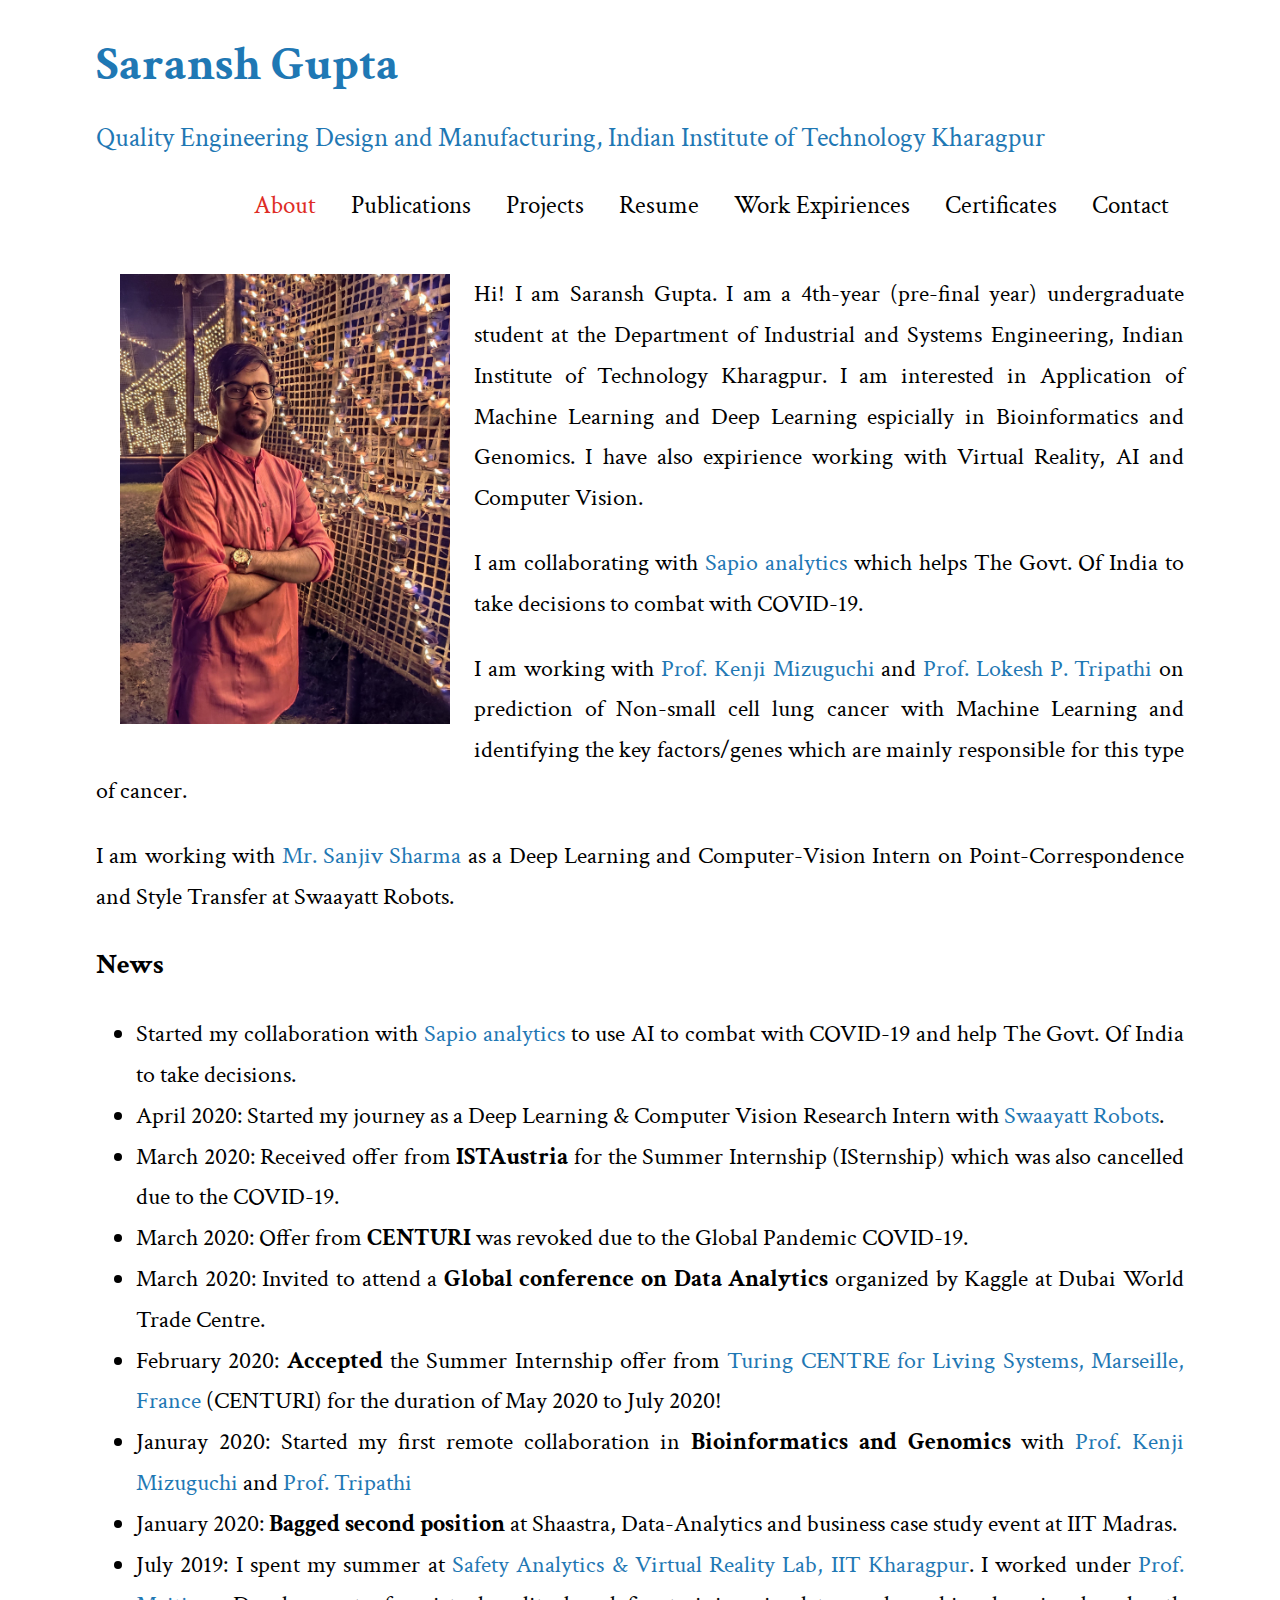
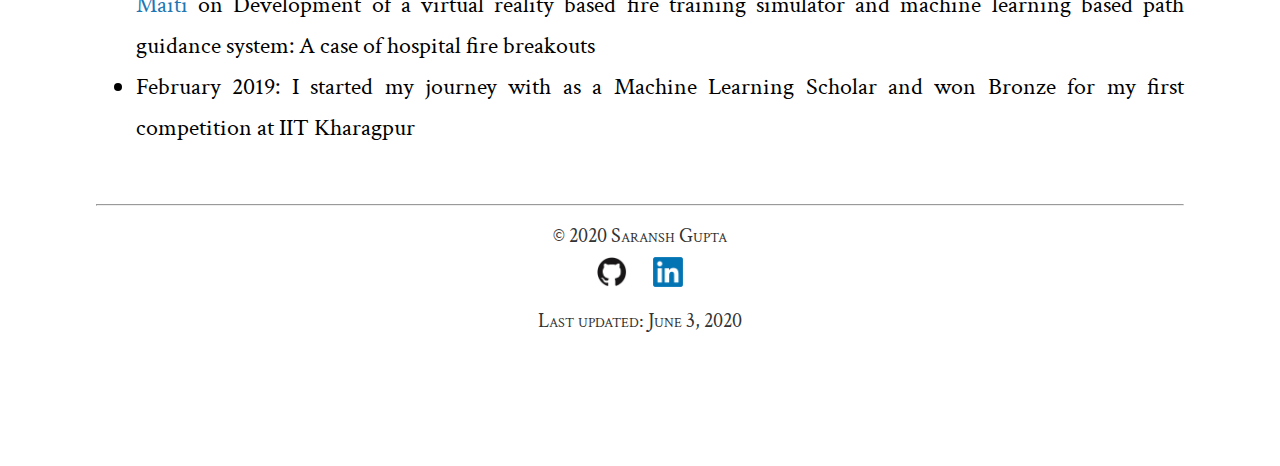
==== index.html @ 43fd87de "Update index.html" ====
<!DOCTYPE html> 
<html lang="eng"> 

<head>
    <!-- <meta name="google-site-verification" content="kS3IpbredG2xjQtmajgFggzDBtARBLx59p-ISnQtvg8" /> -->
<!-- Professional Website
     Date: October 3, 2016 -->
    <meta charset="utf-8" />
    <meta name="author" content="Saransh Gupta">
    <meta name="keywords" content="Indian Institue of Technology Kharagpur">
    <meta name="description" content="Saransh Gupta Professional Website">
    <meta name="viewport" content ="width=device-width,initial-scale=1,user-scalable=yes"/>

    <title>Saransh Gupta</title>
    <link rel="stylesheet" media="all" type="text/css" href="css/styles.css" />
    <script type="text/javascript" src="js/jquery-2.2.1.min.js" ></script>
    <script type="text/javascript" src="js/scripts.js" ></script>
</head>

<body>
    <div id="top_row">
        <header>
             <h1><a href = "https://erp.iitkgp.ac.in/vertical.pdf" target="_blank">Saransh Gupta</a></h1>
            <h3>Quality Engineering Design and Manufacturing, <a href="http://www.iitkgp.ac.in/" target="_blank">Indian Institute of Technology Kharagpur</a></h3>
        </header>

        <nav>
            <a class="selected" href="index.html">About</a>
            <a href="publications.html">Publications</a>
            <a href="research.html">Projects</a>
            <!--<a href="robots.html">Robots</a>-->
			<a href="Resume.pdf" target="_blank">Resume</a>
            <a href="miscellaneous.html">Work Expiriences</a>
			<a href = "course certificates.html">Certificates</a>
            <a href="contact.html">Contact</a>
        </nav>
    </div>

    <div id="container">
        <div id="content">

    		<img src="images/formal_saransh_iit.jpg" alt="image" height="450" width="330"/>

        	<p>Hi! I am Saransh Gupta. I am a 4th-year (pre-final year) undergraduate student at the Department of Industrial and Systems Engineering, Indian Institute of Technology Kharagpur. I am interested in Application of Machine Learning and Deep Learning espicially in Bioinformatics and Genomics. I have also expirience working with Virtual Reality, AI and Computer Vision.
            </p>
             <p>I am collaborating with <a href = "https://www.sapioanalytics.com/covid-19-decision-support-system/" target="_blank">Sapio analytics</a> which helps The Govt. Of India to take decisions to combat with COVID-19.</p>
            <p>I am working with <a href="https://mizuguchilab.org/members/kenji-mizuguchi/" target="_blank">Prof. Kenji Mizuguchi</a> and <a href="https://mizuguchilab.org/research/dr-lokesh-p-tripathi-will-present-his-work-at-center-for-vaccine-and-adjuvant-research-kick-off-meeting-2017-10-3-5/" target="_blank">Prof. Lokesh P. Tripathi</a> on prediction of Non-small cell lung cancer with Machine Learning and identifying the key factors/genes which are mainly responsible for this type of cancer.
            </p> 
             <p>I am working with <a href="https://www.linkedin.com/in/sanjeevsharmaiitr/" target="_blank">Mr. Sanjiv Sharma</a> as a Deep Learning and Computer-Vision Intern on Point-Correspondence and Style Transfer at Swaayatt Robots.
            </p> 

         
 
            <h3>News</h3>
            <ul>
                 <li>Started my collaboration with <a href = "https://www.sapioanalytics.com/covid-19-decision-support-system/" target="_blank">Sapio analytics</a> to use AI to combat with COVID-19 and help The Govt. Of India to take decisions.</li>
                <li>April 2020: Started my journey as a Deep Learning & Computer Vision Research Intern with <a href="http://www.swaayatt-robots.com/" target="_blank">Swaayatt Robots</a>.</li>
                 <li>March 2020: Received offer from <b>ISTAustria</b> for the Summer Internship (ISternship) which was also cancelled due to the COVID-19. </li>
                 <li>March 2020: Offer from <b>CENTURI</b> was revoked due to the Global Pandemic COVID-19.</li>
                 <li>March 2020: Invited to attend a <b>Global conference on Data Analytics</b> organized by Kaggle at Dubai World Trade Centre.</li>
                 <li>February 2020: <b>Accepted</b> the Summer Internship offer from <a href="https://centuri-livingsystems.org/event-location/universite-de-luminy/" target="_blank">Turing CENTRE for Living Systems, Marseille, France</a> (CENTURI) for the duration of May 2020 to July 2020!</li> 
                <li>Januray 2020: Started my first remote collaboration in <b>Bioinformatics and Genomics</b> with <a href="https://mizuguchilab.org/members/kenji-mizuguchi/" target="_blank">Prof. Kenji Mizuguchi</a> and <a href="https://mizuguchilab.org/research/dr-lokesh-p-tripathi-will-present-his-work-at-center-for-vaccine-and-adjuvant-research-kick-off-meeting-2017-10-3-5/" target="_blank">Prof. Tripathi</a></li>
                
                 <li>January 2020: <b>Bagged second position</b> at Shaastra, Data-Analytics and business case study event at IIT Madras.</li>
                <li>July 2019: I spent my summer at <a href="https://www.facebook.com/scholarsavenue/posts/safety-analytics-and-virtual-reality-lab-in-the-department-of-industrial-and-sys/10155970662690132/" target="_blank">Safety Analytics & Virtual Reality Lab, IIT Kharagpur</a>. I worked under <a href="http://www.iitkgp.ac.in/department/IM/faculty/im-jmaiti" target="_blank">Prof. Maiti</a> on Development of a virtual reality based fire training simulator and machine learning based path guidance system: A case of
hospital fire breakouts</li>
                <li>February 2019: I started my journey with as a Machine Learning Scholar and won Bronze for my first competition at IIT Kharagpur </li>
            </ul>

        </div>
        <footer>
        <hr/>
        &copy 2020 Saransh Gupta</br>
        <a href="https://github.com/saranshqm" target="_blank"><img src="images/github_logo.png" alt="GitHub" height="30"></a>
        <a href="https://www.linkedin.com/in/saransh-gupta-a42708153/" target="_blank"><img src="images/linkedin_logo.png" alt="LinkedIn" height="30"></a></br> 
        Last updated: June 3, 2020
        </footer>
    </div>
</body>

</html>
---- css/styles.css ----
@import url('https://fonts.googleapis.com/css?family=PT+Serif');
@import url('https://fonts.googleapis.com/css?family=Crimson+Text|EB+Garamond&display=swap');

/* When there is more text than available, the page scrolls down */
html {
	overflow-y: scroll;
}

body {
	font-family: "Crimson Text", serif;
	font-size: 150%;
	line-height: 1.7em;
	color: #000000;
	margin: 0%;
	text-align: justify;
}

/***************************** TOP ROW *****************************/
/* Includes Name, University/Job Position, Navigation Bar*/
#top_row{
	padding: 1% 7.5% 1% 7.5%;
	/*background-size: cover; */
	/*background-color: #a6cee3;*/
	color: #1f78b4;
	left: 0;
    overflow: hidden;
    right: 0;
    top: 0;
}

#top_row nav {
	float: right;
}

#top_row nav a {
	text-decoration: none;
	font-size: 1.05em;
	font-weight: 400;
	padding: 15px;
	padding-top: 0%;
	padding-bottom: 0%;
	color: #000000;
}

#top_row nav a.selected {
	color: #de2d26;
}

#top_row nav a:hover{
	/*color: #D94443;*/
	text-decoration: underline;
}

#top_row h3 {
	font-size: 1.125em;
	font-weight: 200;
}
/*******************************************************************/

/**************************** CONTAINER ****************************/

/* Everything*/
#everything {
	width: 100%;
	margin: 0% auto;
	margin-top: 0%;
	background-size: cover;
	background-color: #a6cee3;
}

/* Everything under top row */
#container {
	width: 85%;
	margin: 8% auto;
	margin-top: 0%;
}
/*******************************************************************/

/**************************** CONTENT ******************************/
/* Everything under top row but above footer */
#content {
	float: middle;
	margin: 0;
	padding-top: 1%;
}

/* Referring specifically to header 3 (University/Job Position) in content */
#content img {
	float: left;
	margin: 1em;
}
/*******************************************************************/

/**************************** FOOTER *******************************/
/* Footer */
footer {
	clear: both;
	margin: 0;
	padding: 2% 0% 2% 0%;
	color: #333333;
	font-variant: small-caps;
	font-size: .813em;
	text-align: center;
}

/* Text in Footer */
footer a {
	padding-right: 1%;
	padding-left: 1%;
}
/*******************************************************************/

/************************ MOBILE RESPONSIVENESS ********************/
@media only screen and (max-width: 660px) {
	#top_row {
		text-align: center;
	}
	#top_row nav {
		float: none;
	}
	#top_row img {
		max-width: 100%; 
		display: center-block;
		height: auto;
	}
}

@media only screen and (max-width: 483px) {
	#content img[src="images/photo.png"] {
		width: 90%;
		height: auto;
		float: none;
	}
}

/*******************************************************************/

/* Adds border on right for tabs in navigation bar and footer */
nav a, footer a { 
	font-family: "Crimson Text", serif;
	border-right: none; /*1px solid #000000; */
}

/* Removes right border for tabs linking to the given pages */
a[href="http://cmu.edu"] {
	border-right: none;
}

a[href="contact.html"] { 
	border-right: none; 
}

/* Color for links */
a:link, a:visited {
	color: #1f78b4;
	text-decoration: none;
}

/* Underlines the link that is being hovered over */
a:hover {
	text-decoration: underline;
}

a[href="images/photo.png"] {
	float: left;
	display: block;
	height: auto;
	max-width: 100%;
}
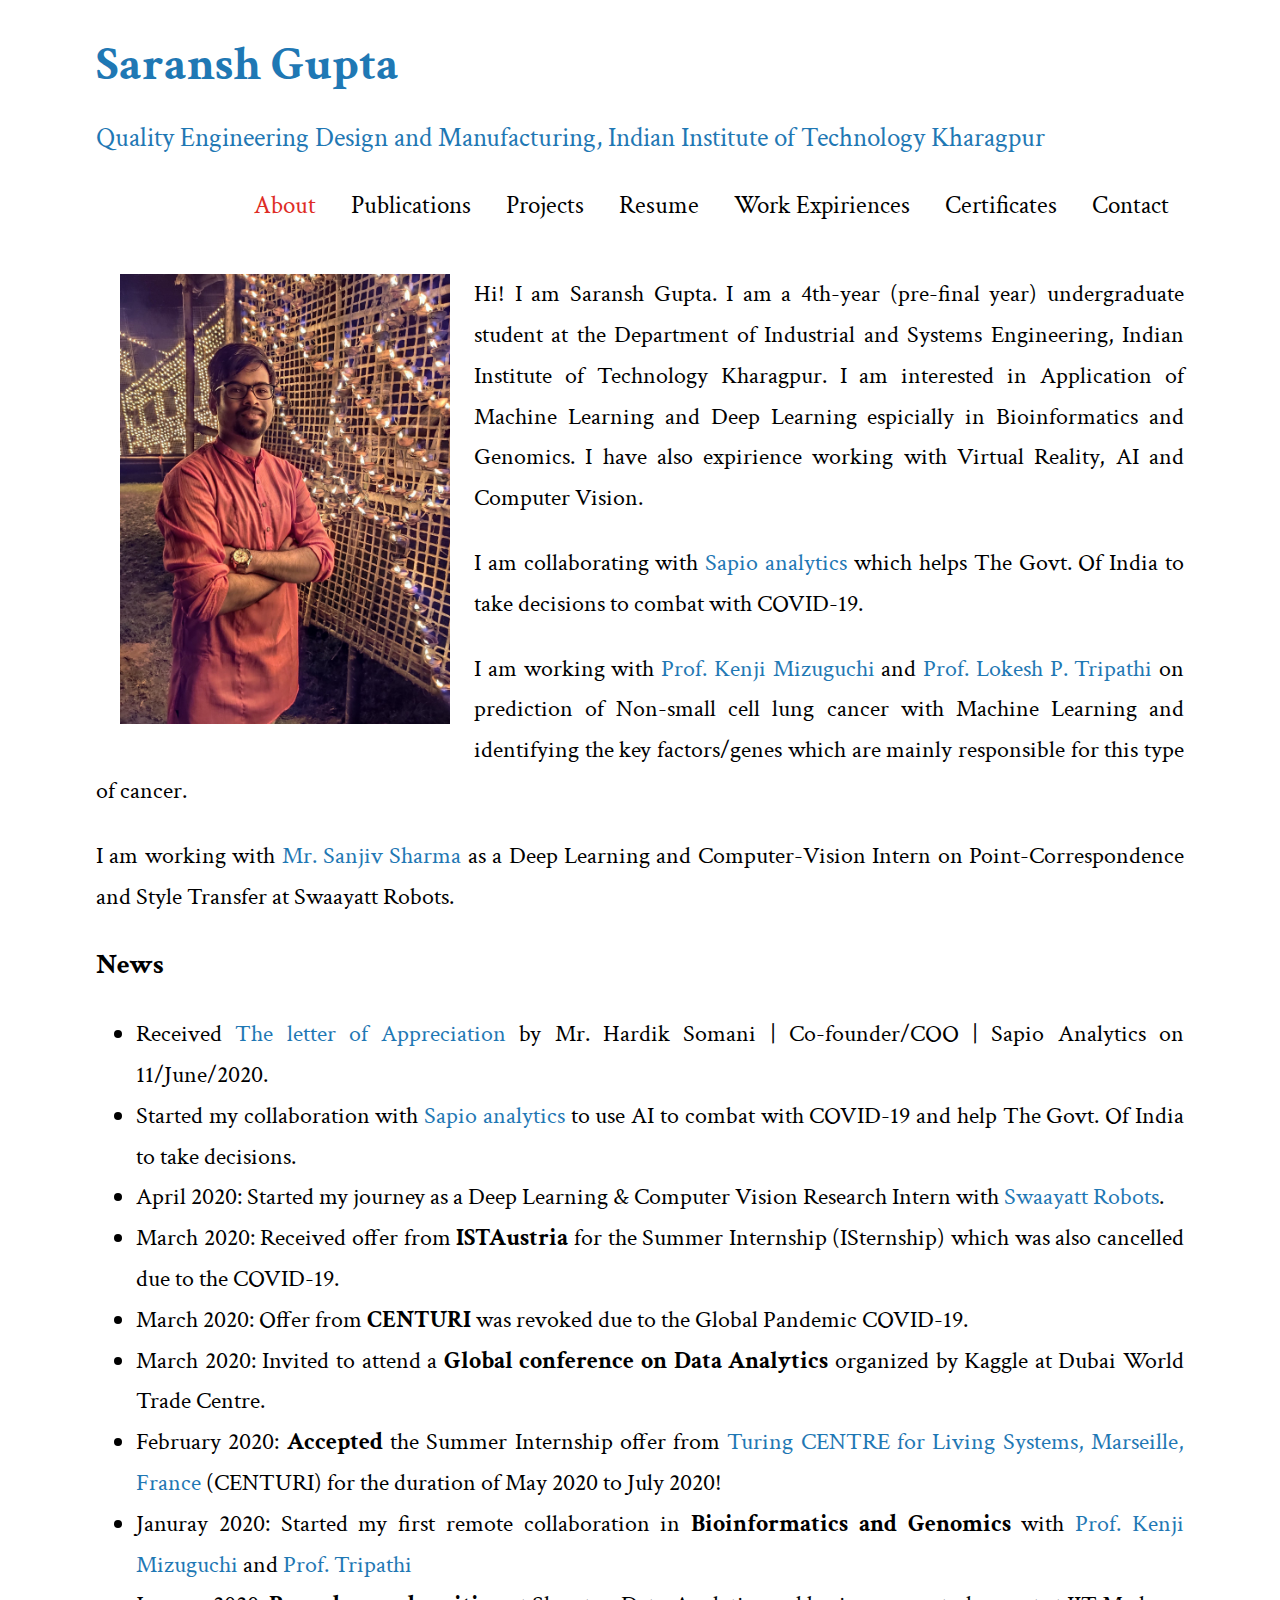
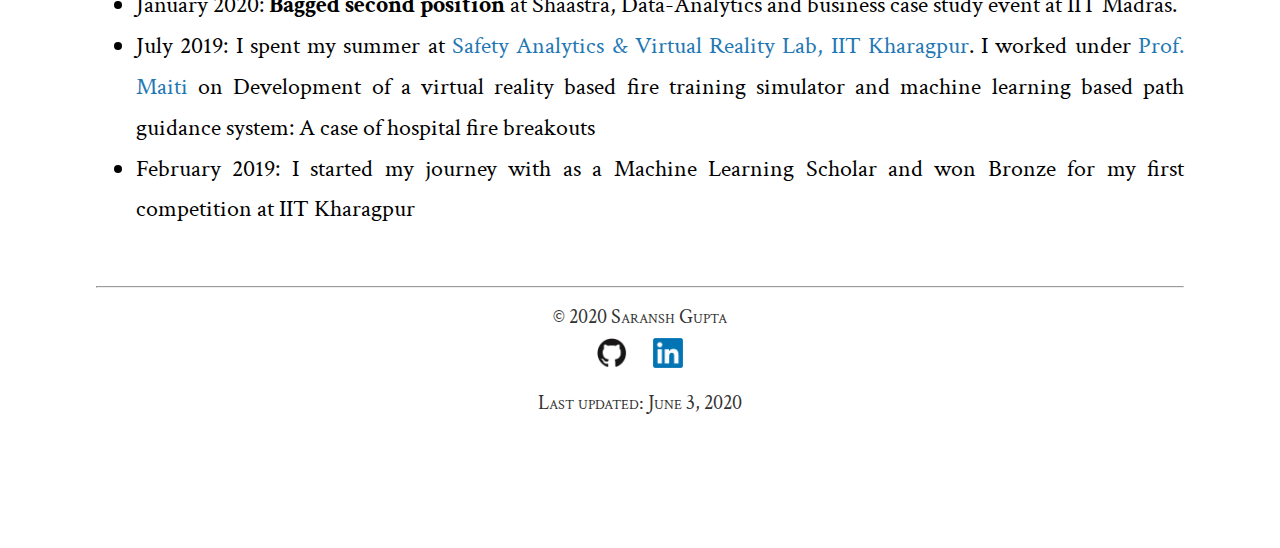
==== commit 584a07ca: "updated LOA" ====
--- a/index.html
+++ b/index.html
@@ -53,6 +53,7 @@
  
             <h3>News</h3>
             <ul>
+				<li> Received <a href = "certificates/Saransh Gupta LOA sapio analytics.pdf" target = "_blank">The letter of Appreciation</a> by Mr. Hardik Somani | Co-founder/COO | Sapio Analytics on 11/June/2020.</li>
                  <li>Started my collaboration with <a href = "https://www.sapioanalytics.com/covid-19-decision-support-system/" target="_blank">Sapio analytics</a> to use AI to combat with COVID-19 and help The Govt. Of India to take decisions.</li>
                 <li>April 2020: Started my journey as a Deep Learning & Computer Vision Research Intern with <a href="http://www.swaayatt-robots.com/" target="_blank">Swaayatt Robots</a>.</li>
                  <li>March 2020: Received offer from <b>ISTAustria</b> for the Summer Internship (ISternship) which was also cancelled due to the COVID-19. </li>
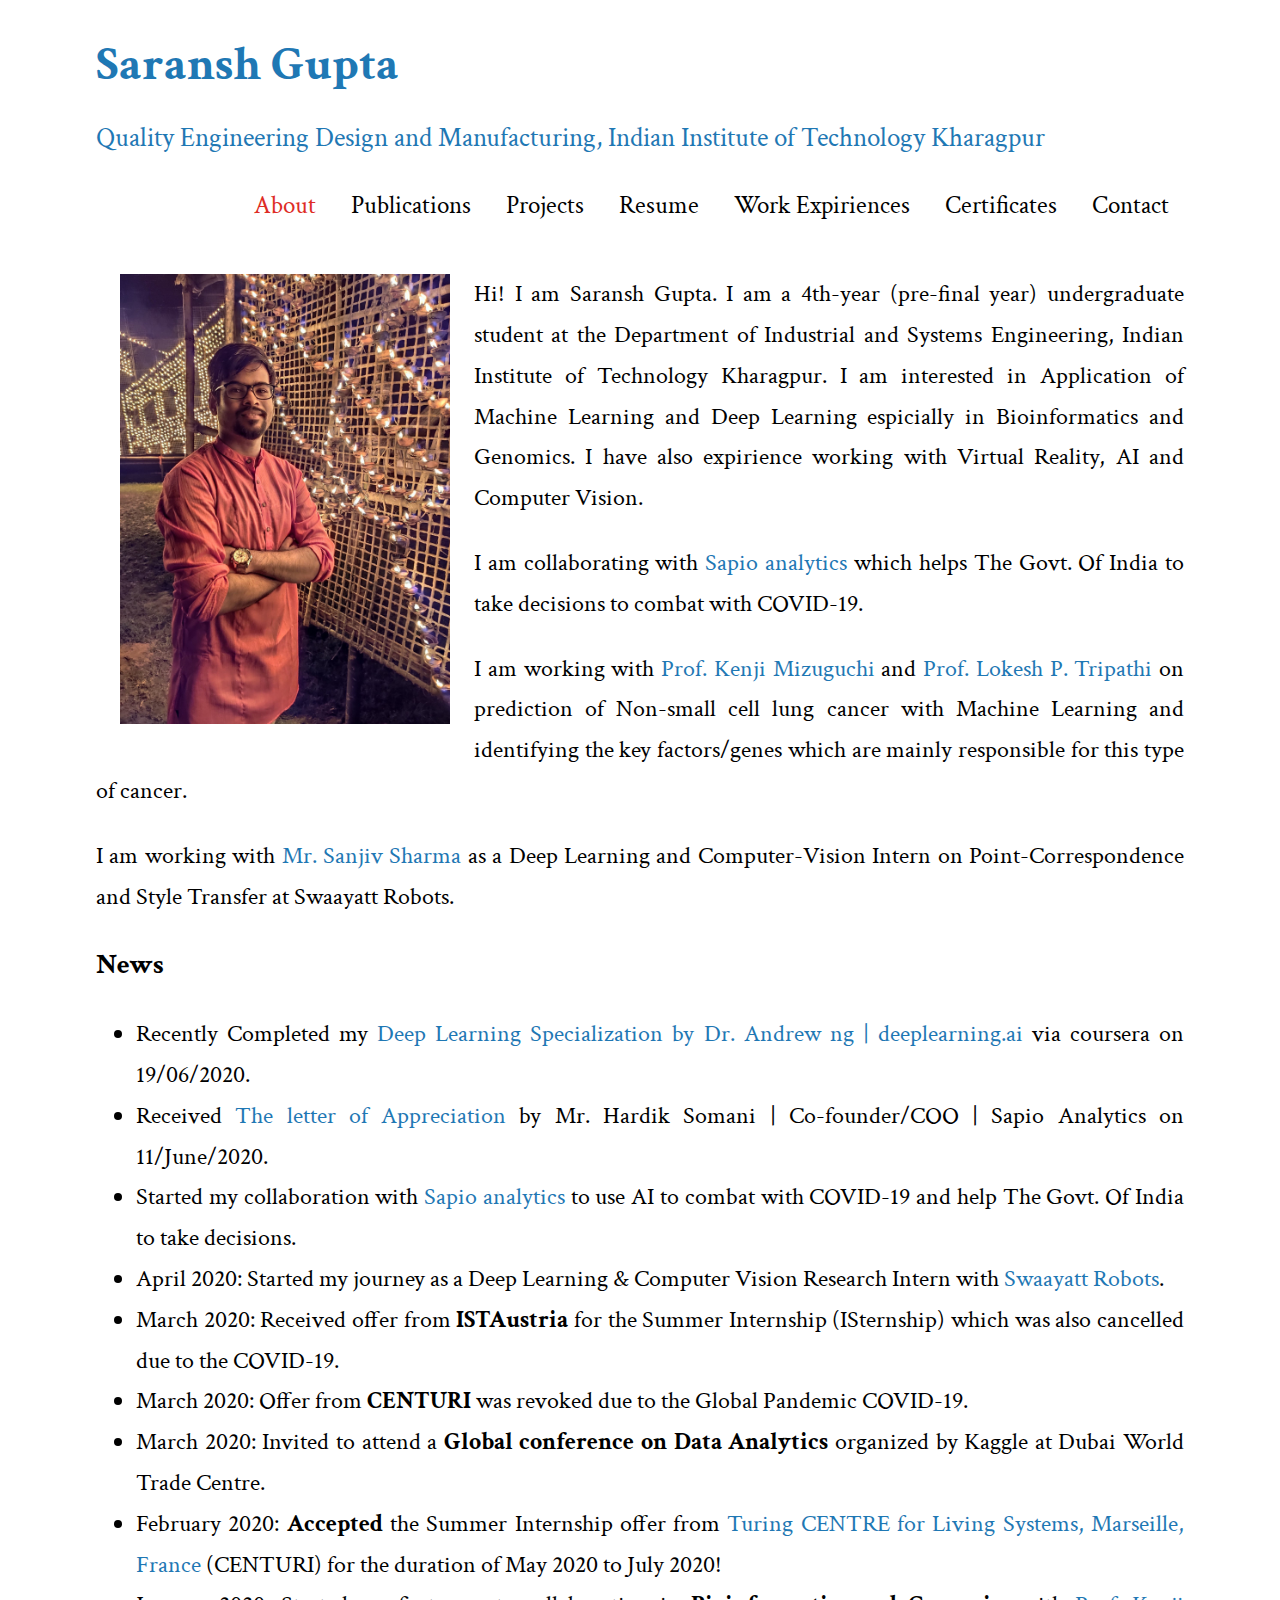
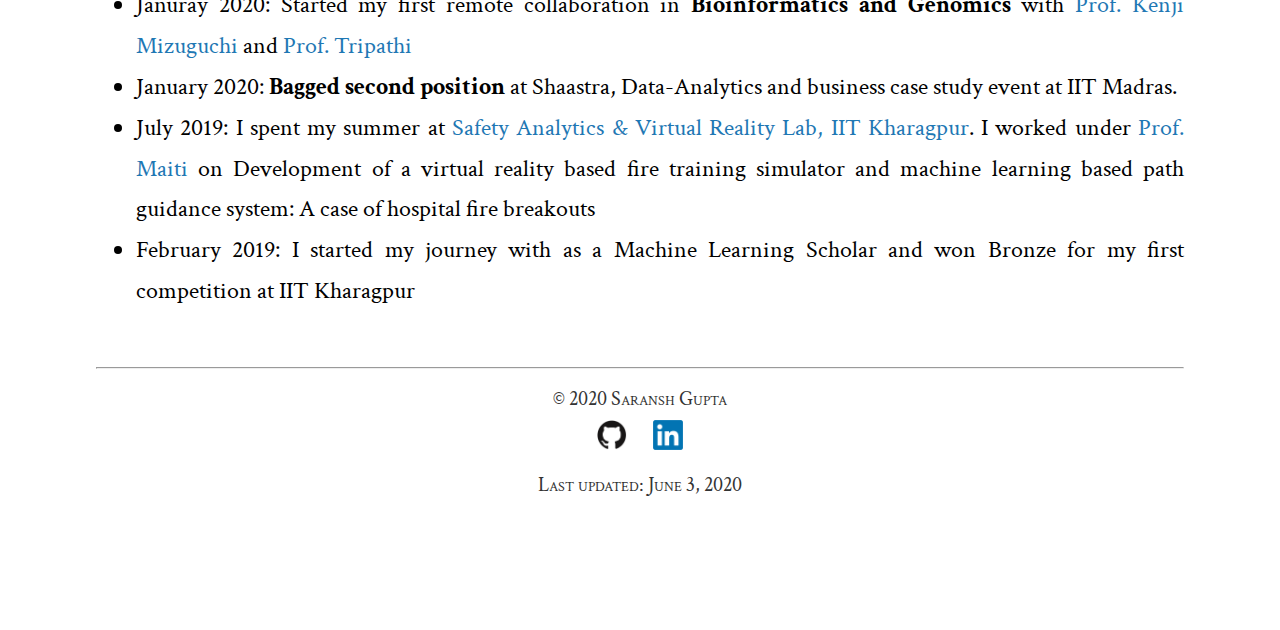
==== commit 524af72b: "updated deep learning specialization" ====
--- a/index.html
+++ b/index.html
@@ -2,7 +2,7 @@
 <html lang="eng"> 
 
 <head>
-    <!-- <meta name="google-site-verification" content="kS3IpbredG2xjQtmajgFggzDBtARBLx59p-ISnQtvg8" /> -->
+     <meta name="google-site-verification" content="kS3IpbredG2xjQtmajgFggzDBtARBLx59p-ISnQtvg8" />
 <!-- Professional Website
      Date: October 3, 2016 -->
     <meta charset="utf-8" />
@@ -53,6 +53,7 @@
  
             <h3>News</h3>
             <ul>
+			<li>Recently Completed my <a href = "certificates/deep learning specialization.pdf" target="_blank">Deep Learning Specialization by Dr. Andrew ng | deeplearning.ai</a> via coursera on 19/06/2020.</li> 
 				<li> Received <a href = "certificates/Saransh Gupta LOA sapio analytics.pdf" target = "_blank">The letter of Appreciation</a> by Mr. Hardik Somani | Co-founder/COO | Sapio Analytics on 11/June/2020.</li>
                  <li>Started my collaboration with <a href = "https://www.sapioanalytics.com/covid-19-decision-support-system/" target="_blank">Sapio analytics</a> to use AI to combat with COVID-19 and help The Govt. Of India to take decisions.</li>
                 <li>April 2020: Started my journey as a Deep Learning & Computer Vision Research Intern with <a href="http://www.swaayatt-robots.com/" target="_blank">Swaayatt Robots</a>.</li>
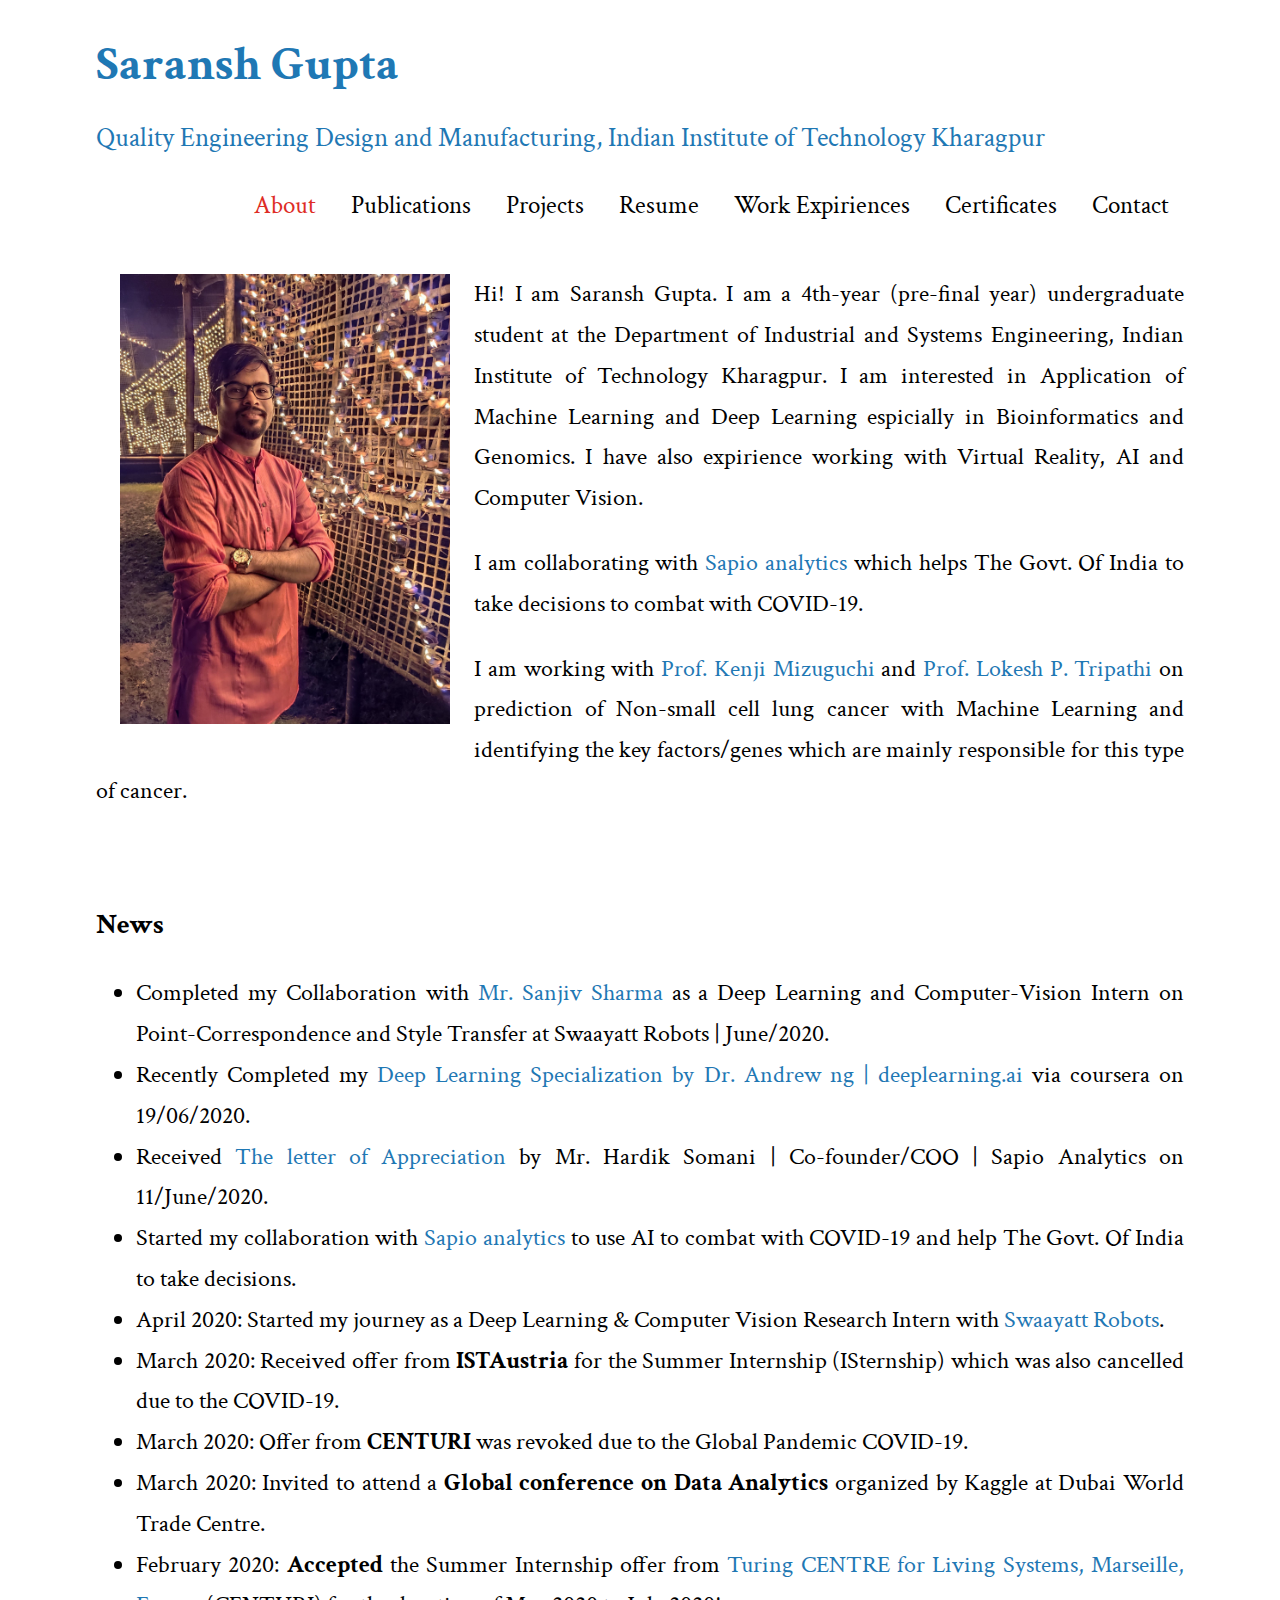
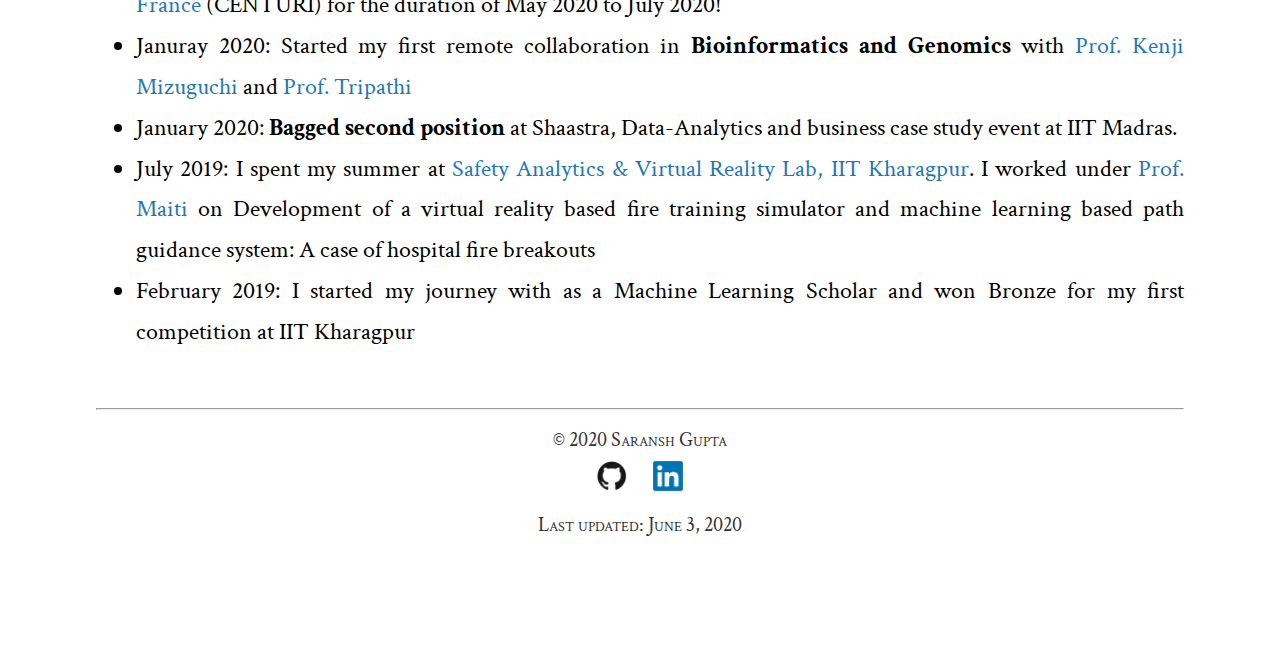
==== commit df16600a: "updated GIST" ====
--- a/index.html
+++ b/index.html
@@ -45,14 +45,18 @@
             </p>
              <p>I am collaborating with <a href = "https://www.sapioanalytics.com/covid-19-decision-support-system/" target="_blank">Sapio analytics</a> which helps The Govt. Of India to take decisions to combat with COVID-19.</p>
             <p>I am working with <a href="https://mizuguchilab.org/members/kenji-mizuguchi/" target="_blank">Prof. Kenji Mizuguchi</a> and <a href="https://mizuguchilab.org/research/dr-lokesh-p-tripathi-will-present-his-work-at-center-for-vaccine-and-adjuvant-research-kick-off-meeting-2017-10-3-5/" target="_blank">Prof. Lokesh P. Tripathi</a> on prediction of Non-small cell lung cancer with Machine Learning and identifying the key factors/genes which are mainly responsible for this type of cancer.
-            </p> 
-             <p>I am working with <a href="https://www.linkedin.com/in/sanjeevsharmaiitr/" target="_blank">Mr. Sanjiv Sharma</a> as a Deep Learning and Computer-Vision Intern on Point-Correspondence and Style Transfer at Swaayatt Robots.
-            </p> 
+           
+		   </p> 
+             
 
          
- 
-            <h3>News</h3>
+ </br>
+         <h3>News</h3>
             <ul>
+			   
+			<li>Completed my Collaboration with <a href="https://www.linkedin.com/in/sanjeevsharmaiitr/" target="_blank">Mr. Sanjiv Sharma</a> as a Deep Learning and Computer-Vision Intern on Point-Correspondence and Style Transfer at Swaayatt Robots | June/2020.
+            </li> 
+			
 			<li>Recently Completed my <a href = "certificates/deep learning specialization.pdf" target="_blank">Deep Learning Specialization by Dr. Andrew ng | deeplearning.ai</a> via coursera on 19/06/2020.</li> 
 				<li> Received <a href = "certificates/Saransh Gupta LOA sapio analytics.pdf" target = "_blank">The letter of Appreciation</a> by Mr. Hardik Somani | Co-founder/COO | Sapio Analytics on 11/June/2020.</li>
                  <li>Started my collaboration with <a href = "https://www.sapioanalytics.com/covid-19-decision-support-system/" target="_blank">Sapio analytics</a> to use AI to combat with COVID-19 and help The Govt. Of India to take decisions.</li>
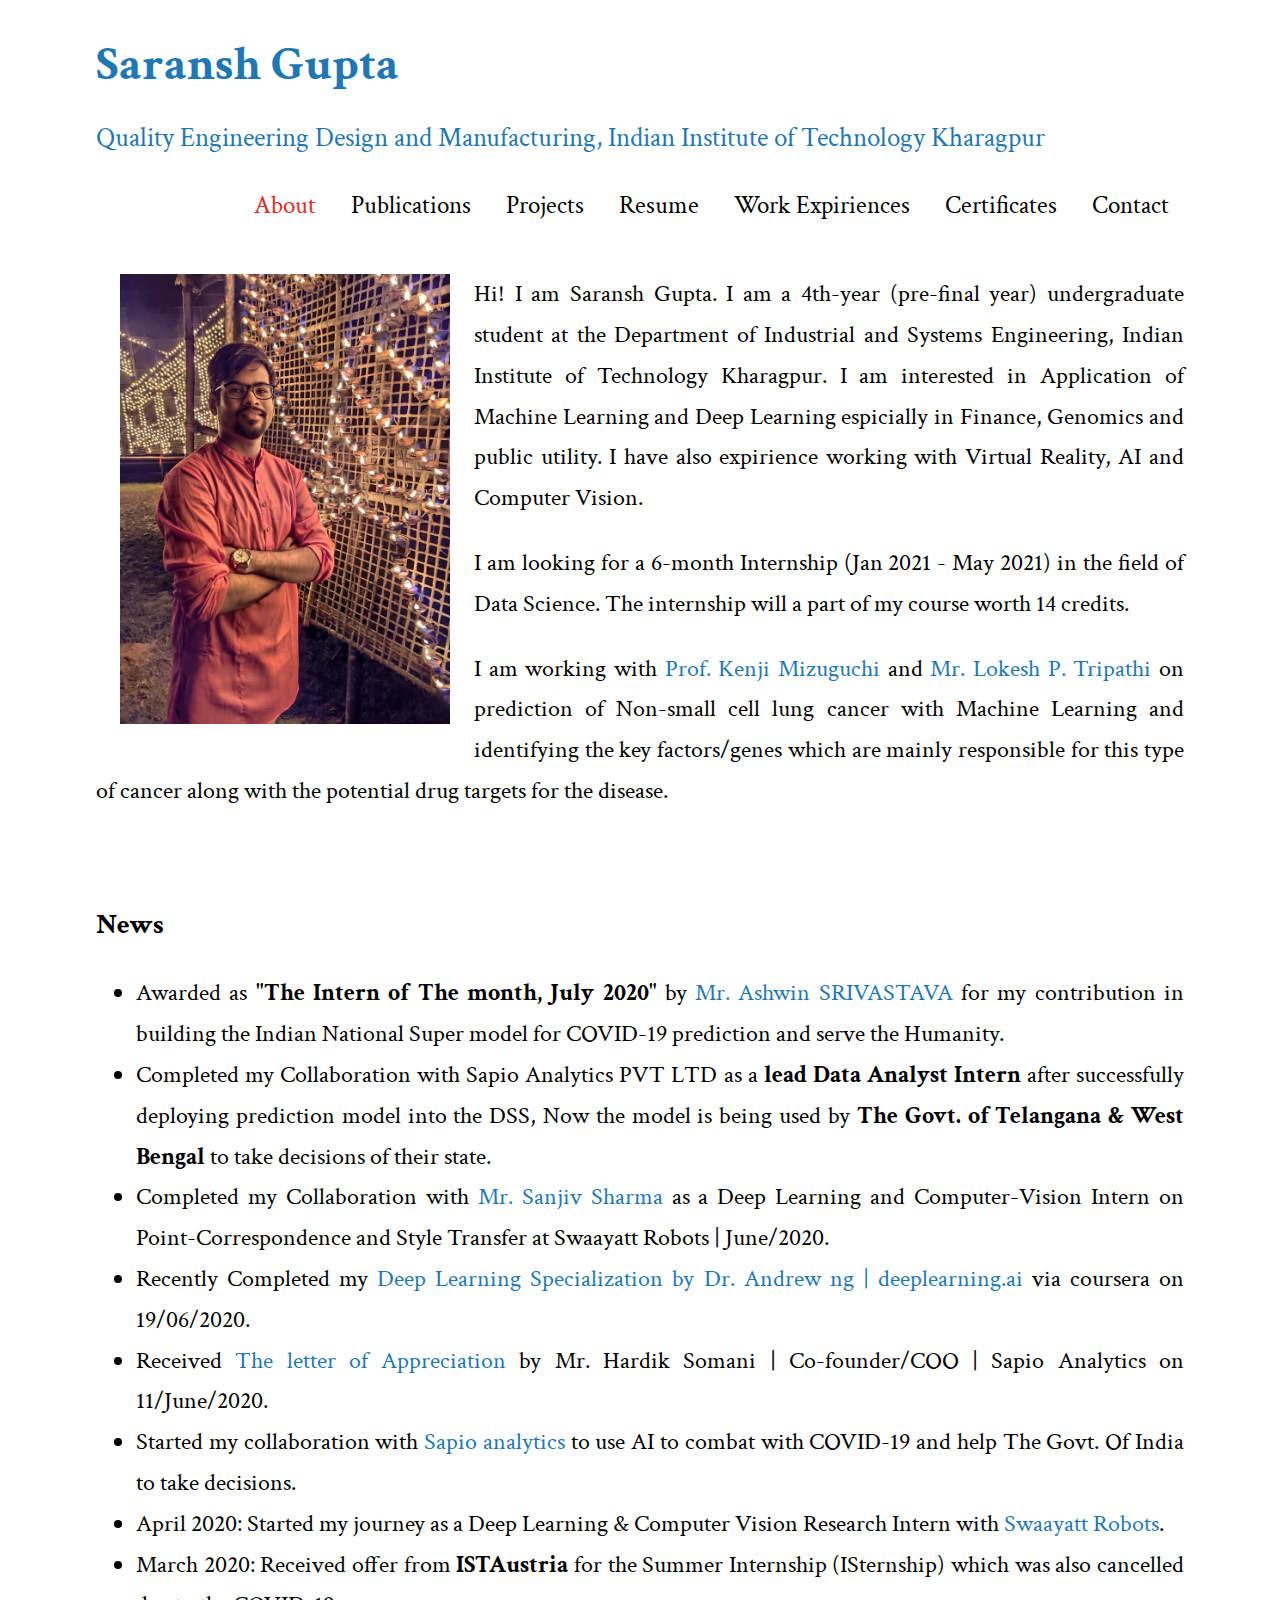
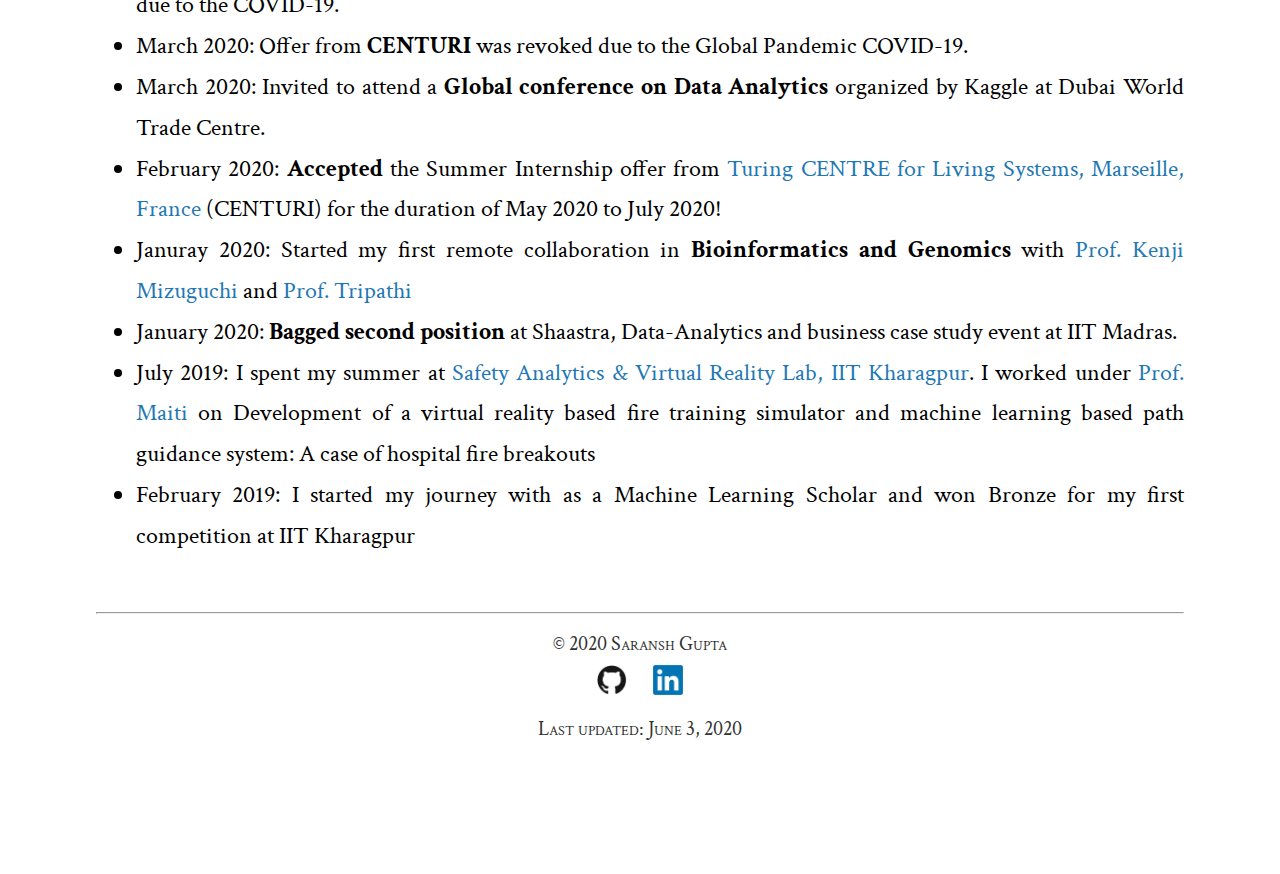
==== commit f650f726: "Update index.html" ====
--- a/index.html
+++ b/index.html
@@ -41,19 +41,34 @@
 
     		<img src="images/formal_saransh_iit.jpg" alt="image" height="450" width="330"/>
 
-        	<p>Hi! I am Saransh Gupta. I am a 4th-year (pre-final year) undergraduate student at the Department of Industrial and Systems Engineering, Indian Institute of Technology Kharagpur. I am interested in Application of Machine Learning and Deep Learning espicially in Bioinformatics and Genomics. I have also expirience working with Virtual Reality, AI and Computer Vision.
+        	<p>Hi! I am Saransh Gupta. I am a 4th-year (pre-final year) undergraduate student at the Department of Industrial and Systems Engineering, Indian Institute of Technology Kharagpur. I am interested in Application of Machine Learning and Deep Learning espicially in Finance, Genomics and public utility. I have also expirience working with Virtual Reality, AI and Computer Vision.
             </p>
-             <p>I am collaborating with <a href = "https://www.sapioanalytics.com/covid-19-decision-support-system/" target="_blank">Sapio analytics</a> which helps The Govt. Of India to take decisions to combat with COVID-19.</p>
-            <p>I am working with <a href="https://mizuguchilab.org/members/kenji-mizuguchi/" target="_blank">Prof. Kenji Mizuguchi</a> and <a href="https://mizuguchilab.org/research/dr-lokesh-p-tripathi-will-present-his-work-at-center-for-vaccine-and-adjuvant-research-kick-off-meeting-2017-10-3-5/" target="_blank">Prof. Lokesh P. Tripathi</a> on prediction of Non-small cell lung cancer with Machine Learning and identifying the key factors/genes which are mainly responsible for this type of cancer.
+			
+			<p>I am looking for a 6-month Internship (Jan 2021 - May 2021) in the field of Data Science. The internship will a part of my course worth 14 credits.</p>
+			
+          <!--   <p>I am collaborating with <a href = "https://www.sapioanalytics.com/covid-19-decision-support-system/" target="_blank">Sapio analytics</a> which helps The Govt. Of India to take decisions to combat with COVID-19.</p> -->
+            <p>I am working with <a href="https://mizuguchilab.org/members/kenji-mizuguchi/" target="_blank">Prof. Kenji Mizuguchi</a> and <a href="https://mizuguchilab.org/research/dr-lokesh-p-tripathi-will-present-his-work-at-center-for-vaccine-and-adjuvant-research-kick-off-meeting-2017-10-3-5/" target="_blank">Mr. Lokesh P. Tripathi</a> on prediction of Non-small cell lung cancer with Machine Learning and identifying the key factors/genes which are mainly responsible for this type of cancer along with the potential drug targets for the disease.
            
 		   </p> 
              
 
          
  </br>
+
          <h3>News</h3>
             <ul>
-			   
+			
+			
+			<li>
+			
+			Awarded as <b>"The Intern of The month, July 2020"</b> by <a href = "https://en.wikipedia.org/wiki/Ashwin_Srivastava" target="_blank">Mr. Ashwin SRIVASTAVA</a> for my contribution in building the Indian National Super model for COVID-19 prediction and serve the Humanity.
+			
+			</li>
+			
+<li>
+Completed my Collaboration with Sapio Analytics PVT LTD as a <b>lead Data Analyst Intern </b> after successfully deploying prediction model into the DSS, Now the model is being used by <b> The Govt. of Telangana & West Bengal </b> to take decisions of their state.
+            </li> 
+			
 			<li>Completed my Collaboration with <a href="https://www.linkedin.com/in/sanjeevsharmaiitr/" target="_blank">Mr. Sanjiv Sharma</a> as a Deep Learning and Computer-Vision Intern on Point-Correspondence and Style Transfer at Swaayatt Robots | June/2020.
             </li> 
 			
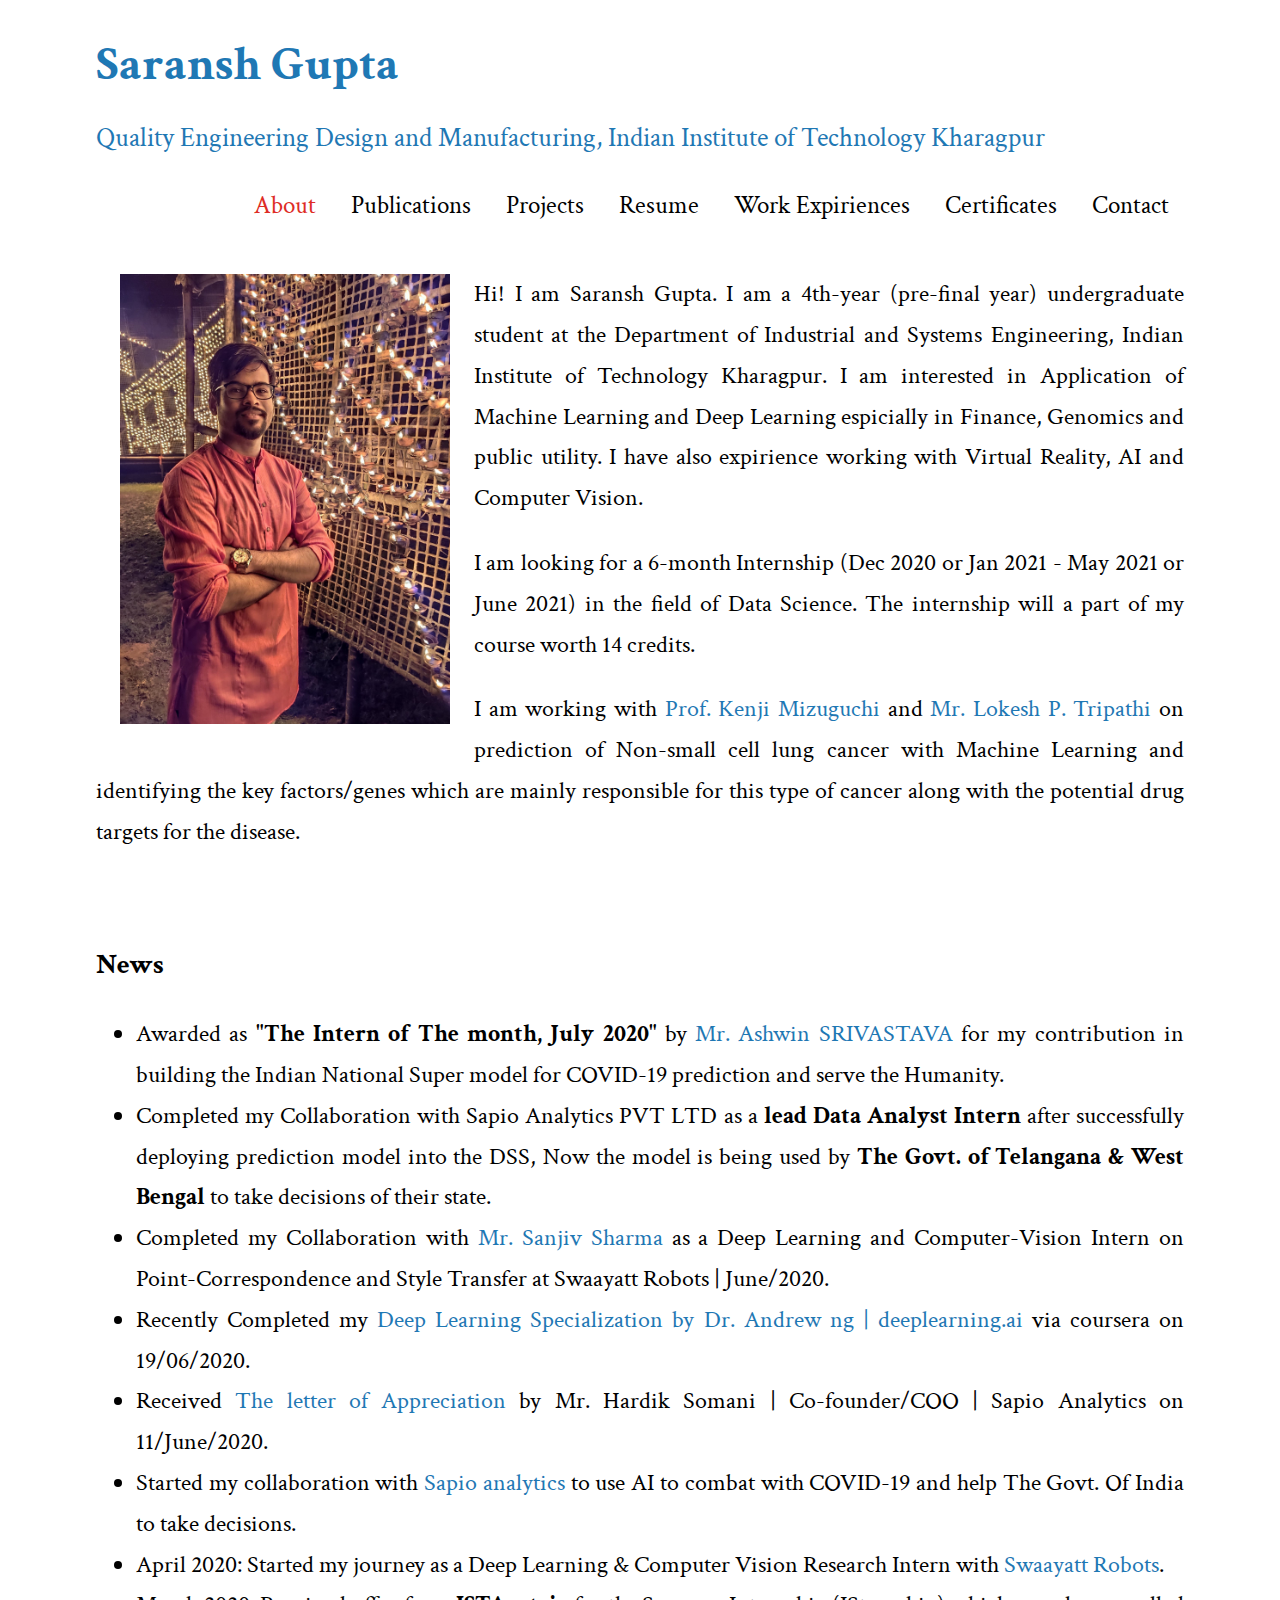
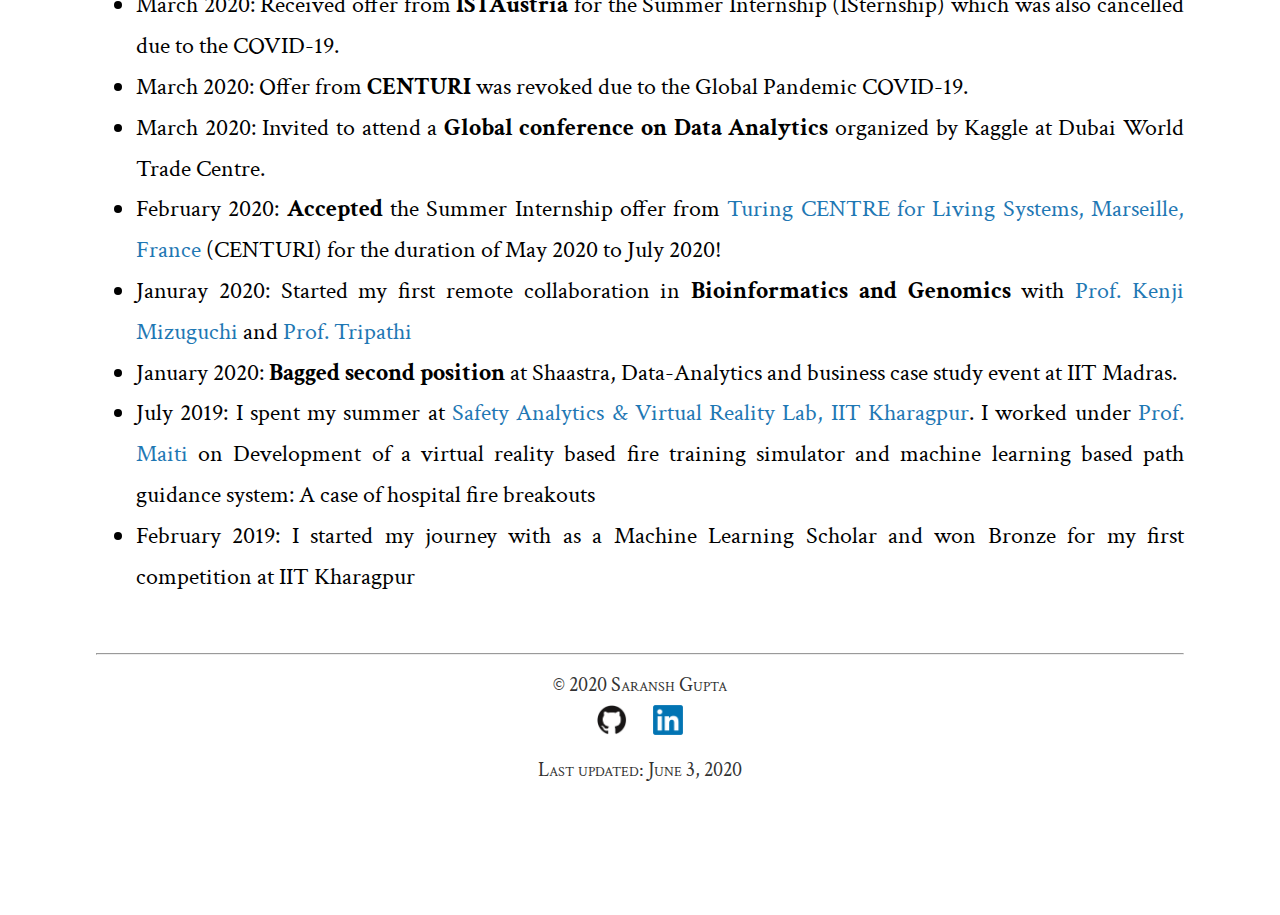
==== commit 4714e6b9: "Update index.html" ====
--- a/index.html
+++ b/index.html
@@ -44,7 +44,7 @@
         	<p>Hi! I am Saransh Gupta. I am a 4th-year (pre-final year) undergraduate student at the Department of Industrial and Systems Engineering, Indian Institute of Technology Kharagpur. I am interested in Application of Machine Learning and Deep Learning espicially in Finance, Genomics and public utility. I have also expirience working with Virtual Reality, AI and Computer Vision.
             </p>
 			
-			<p>I am looking for a 6-month Internship (Jan 2021 - May 2021) in the field of Data Science. The internship will a part of my course worth 14 credits.</p>
+			<p>I am looking for a 6-month Internship (Dec 2020 or Jan 2021 - May 2021 or June 2021) in the field of Data Science. The internship will a part of my course worth 14 credits.</p>
 			
           <!--   <p>I am collaborating with <a href = "https://www.sapioanalytics.com/covid-19-decision-support-system/" target="_blank">Sapio analytics</a> which helps The Govt. Of India to take decisions to combat with COVID-19.</p> -->
             <p>I am working with <a href="https://mizuguchilab.org/members/kenji-mizuguchi/" target="_blank">Prof. Kenji Mizuguchi</a> and <a href="https://mizuguchilab.org/research/dr-lokesh-p-tripathi-will-present-his-work-at-center-for-vaccine-and-adjuvant-research-kick-off-meeting-2017-10-3-5/" target="_blank">Mr. Lokesh P. Tripathi</a> on prediction of Non-small cell lung cancer with Machine Learning and identifying the key factors/genes which are mainly responsible for this type of cancer along with the potential drug targets for the disease.
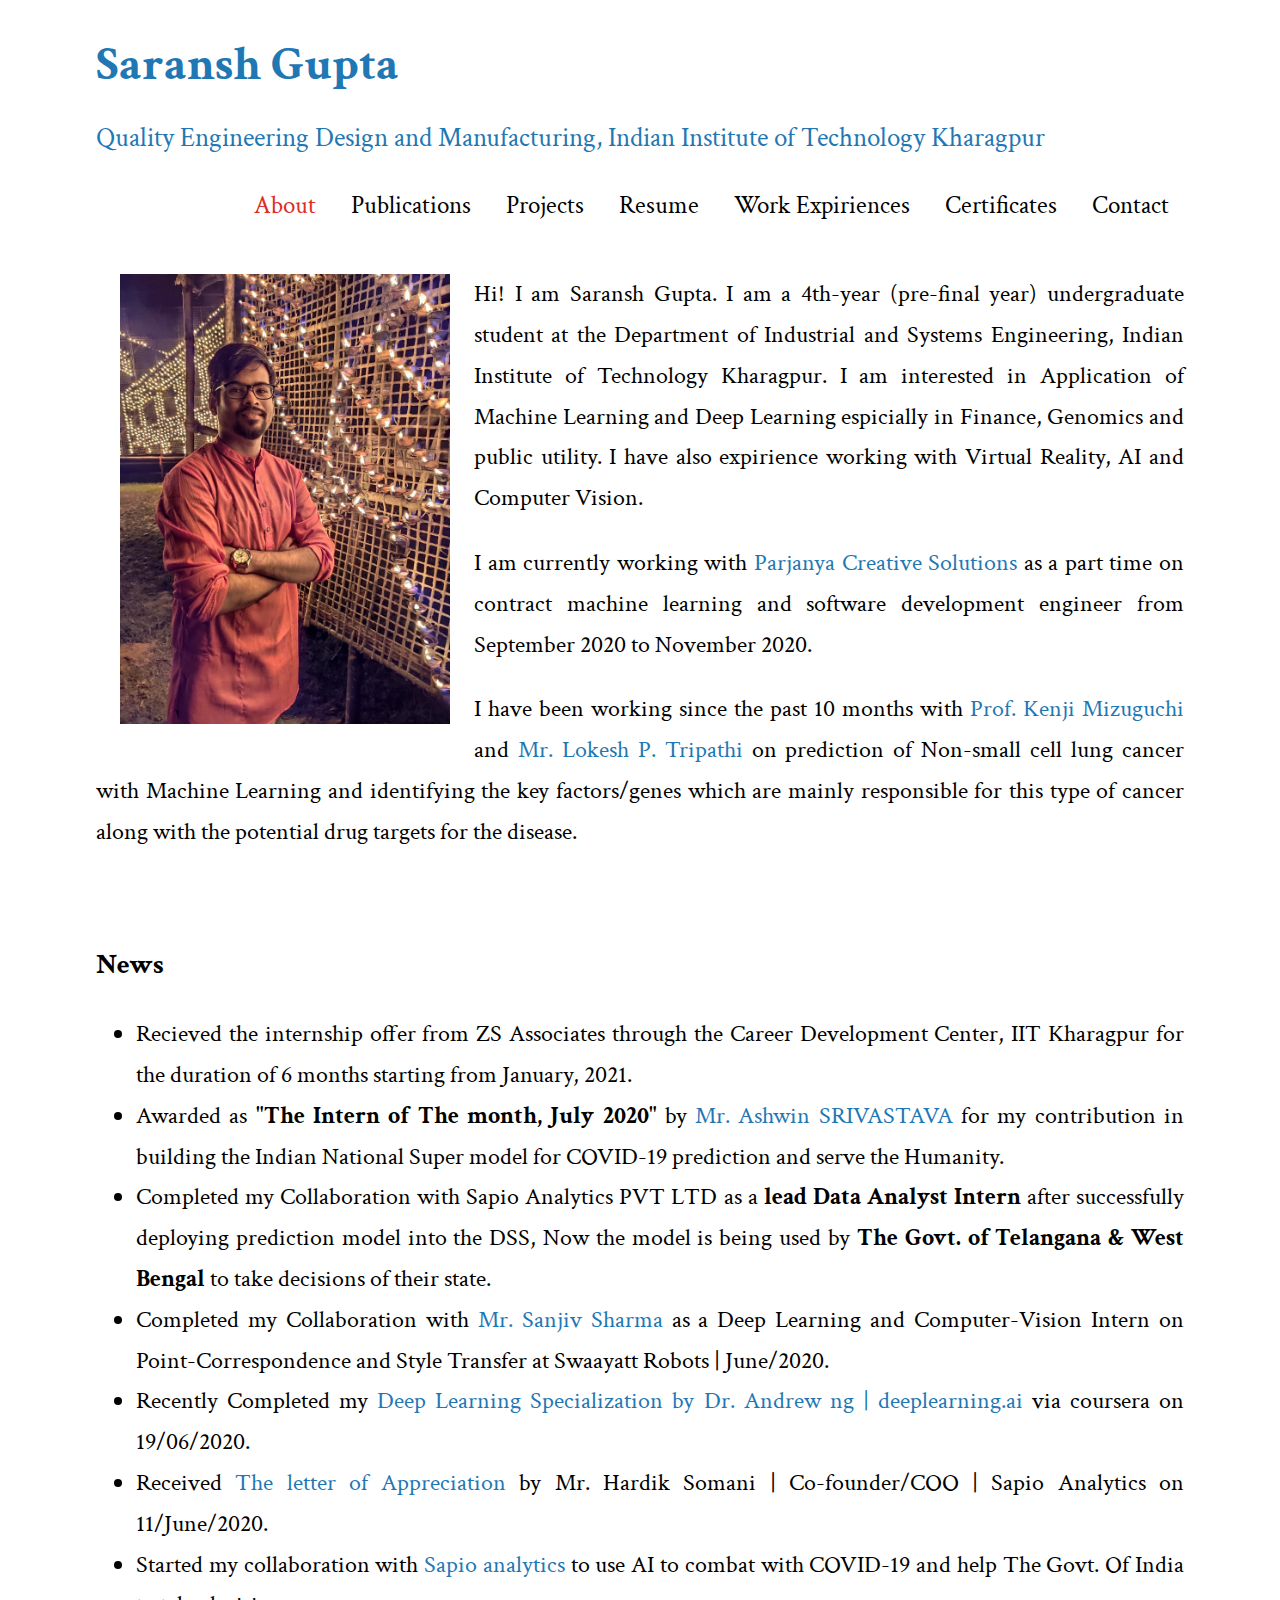
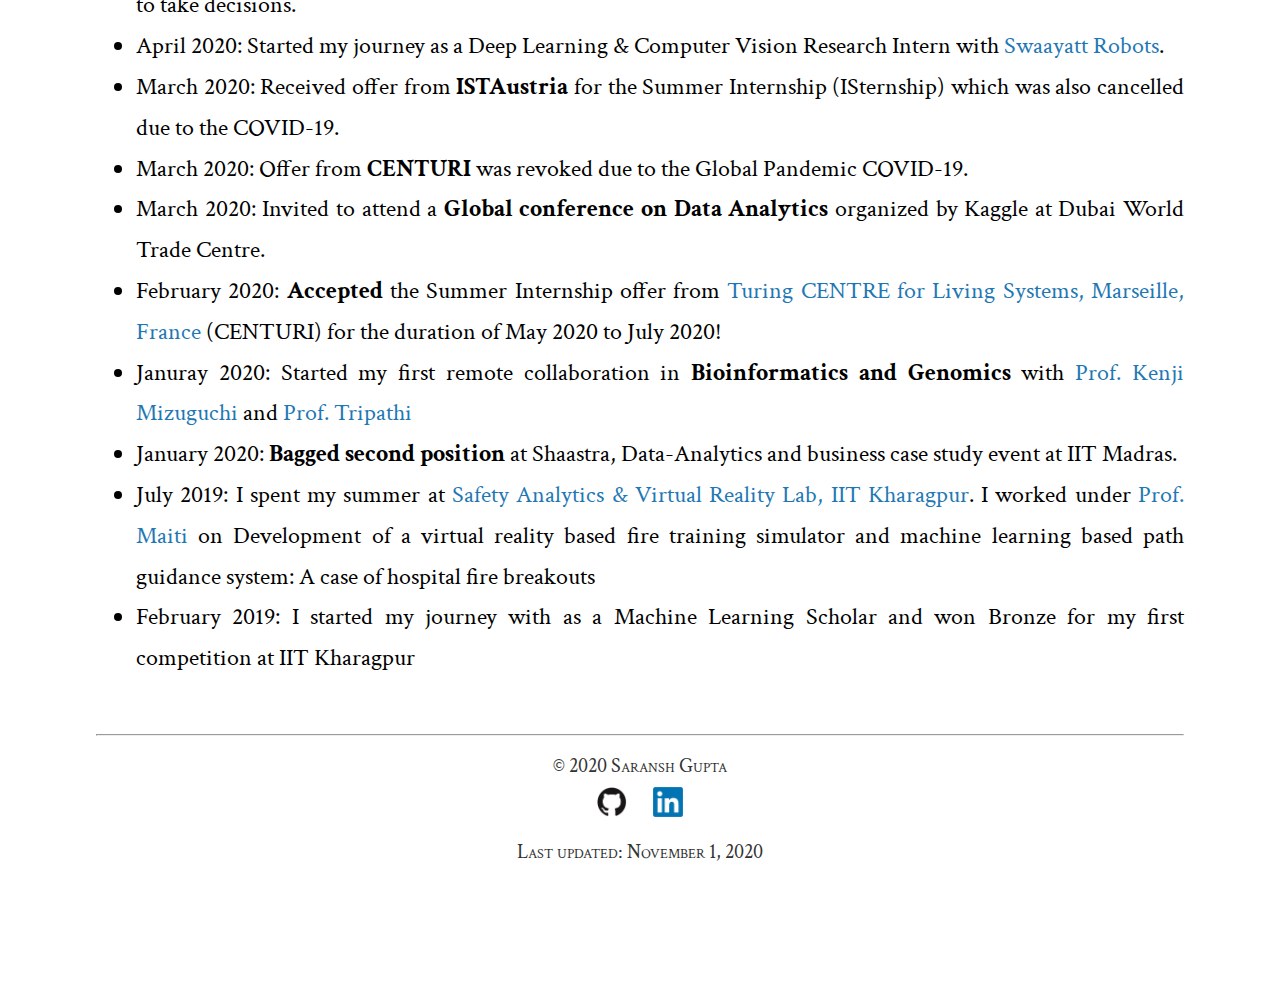
==== commit ce649fcb: "website updated" ====
--- a/index.html
+++ b/index.html
@@ -44,20 +44,25 @@
         	<p>Hi! I am Saransh Gupta. I am a 4th-year (pre-final year) undergraduate student at the Department of Industrial and Systems Engineering, Indian Institute of Technology Kharagpur. I am interested in Application of Machine Learning and Deep Learning espicially in Finance, Genomics and public utility. I have also expirience working with Virtual Reality, AI and Computer Vision.
             </p>
 			
-			<p>I am looking for a 6-month Internship (Dec 2020 or Jan 2021 - May 2021 or June 2021) in the field of Data Science. The internship will a part of my course worth 14 credits.</p>
+			<p> I am currently working with  <a href="https://www.parjanya.org/" target="_blank">Parjanya Creative Solutions</a> as a part time on contract machine learning and software development engineer from September 2020 to November 2020.
+            </p>
+			<!-- <p>I am looking for a 6-month Internship (Dec 2020 or Jan 2021 - May 2021 or June 2021) in the field of Data Science. The internship will a part of my course worth 14 credits.</p> -->
 			
           <!--   <p>I am collaborating with <a href = "https://www.sapioanalytics.com/covid-19-decision-support-system/" target="_blank">Sapio analytics</a> which helps The Govt. Of India to take decisions to combat with COVID-19.</p> -->
-            <p>I am working with <a href="https://mizuguchilab.org/members/kenji-mizuguchi/" target="_blank">Prof. Kenji Mizuguchi</a> and <a href="https://mizuguchilab.org/research/dr-lokesh-p-tripathi-will-present-his-work-at-center-for-vaccine-and-adjuvant-research-kick-off-meeting-2017-10-3-5/" target="_blank">Mr. Lokesh P. Tripathi</a> on prediction of Non-small cell lung cancer with Machine Learning and identifying the key factors/genes which are mainly responsible for this type of cancer along with the potential drug targets for the disease.
+            <p>I have been working since the past 10 months with <a href="https://mizuguchilab.org/members/kenji-mizuguchi/" target="_blank">Prof. Kenji Mizuguchi</a> and <a href="https://mizuguchilab.org/research/dr-lokesh-p-tripathi-will-present-his-work-at-center-for-vaccine-and-adjuvant-research-kick-off-meeting-2017-10-3-5/" target="_blank">Mr. Lokesh P. Tripathi</a> on prediction of Non-small cell lung cancer with Machine Learning and identifying the key factors/genes which are mainly responsible for this type of cancer along with the potential drug targets for the disease.
            
 		   </p> 
-             
 
-         
- </br>
 
+</br>
          <h3>News</h3>
             <ul>
 			
+			<li>
+			
+			Recieved the internship offer from ZS Associates through the Career Development Center, IIT Kharagpur for the duration of 6 months starting from January, 2021.
+			
+			</li>
 			
 			<li>
 			
@@ -94,7 +99,7 @@
         &copy 2020 Saransh Gupta</br>
         <a href="https://github.com/saranshqm" target="_blank"><img src="images/github_logo.png" alt="GitHub" height="30"></a>
         <a href="https://www.linkedin.com/in/saransh-gupta-a42708153/" target="_blank"><img src="images/linkedin_logo.png" alt="LinkedIn" height="30"></a></br> 
-        Last updated: June 3, 2020
+        Last updated: November 1, 2020
         </footer>
     </div>
 </body>
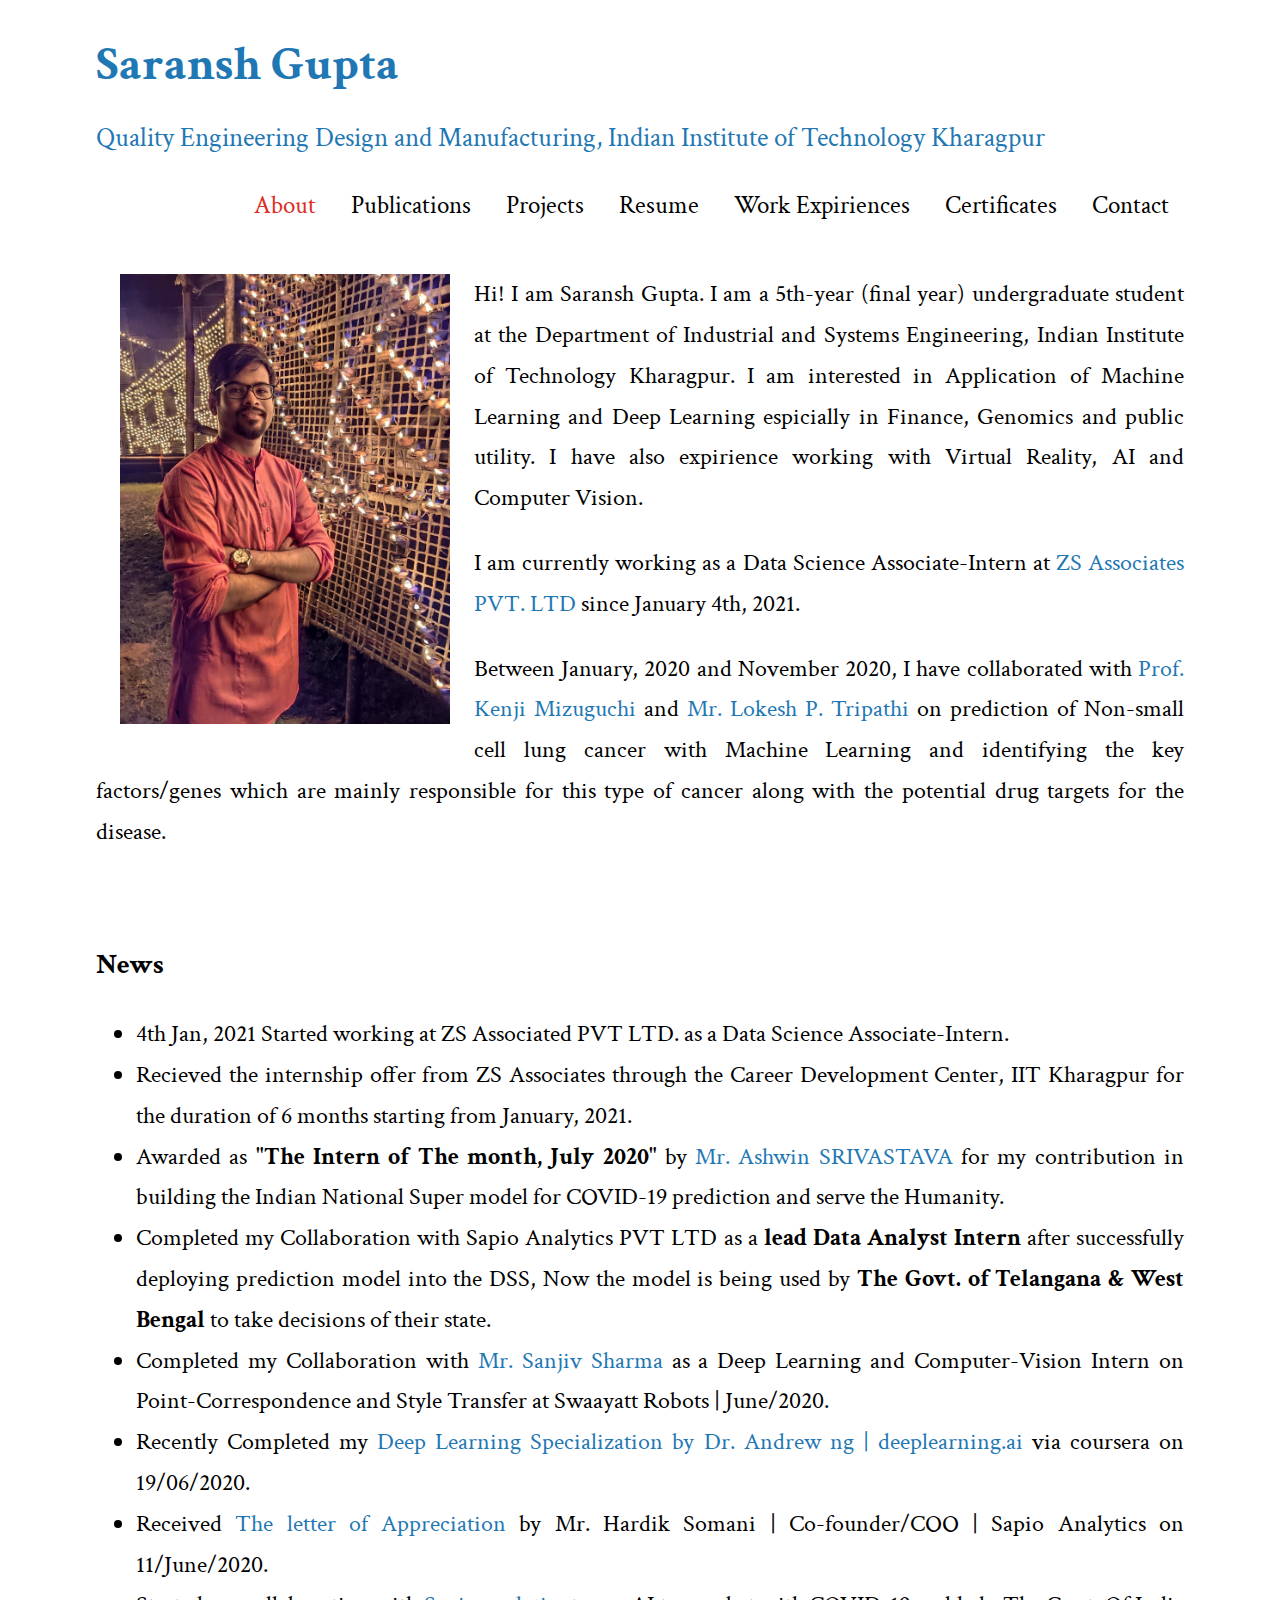
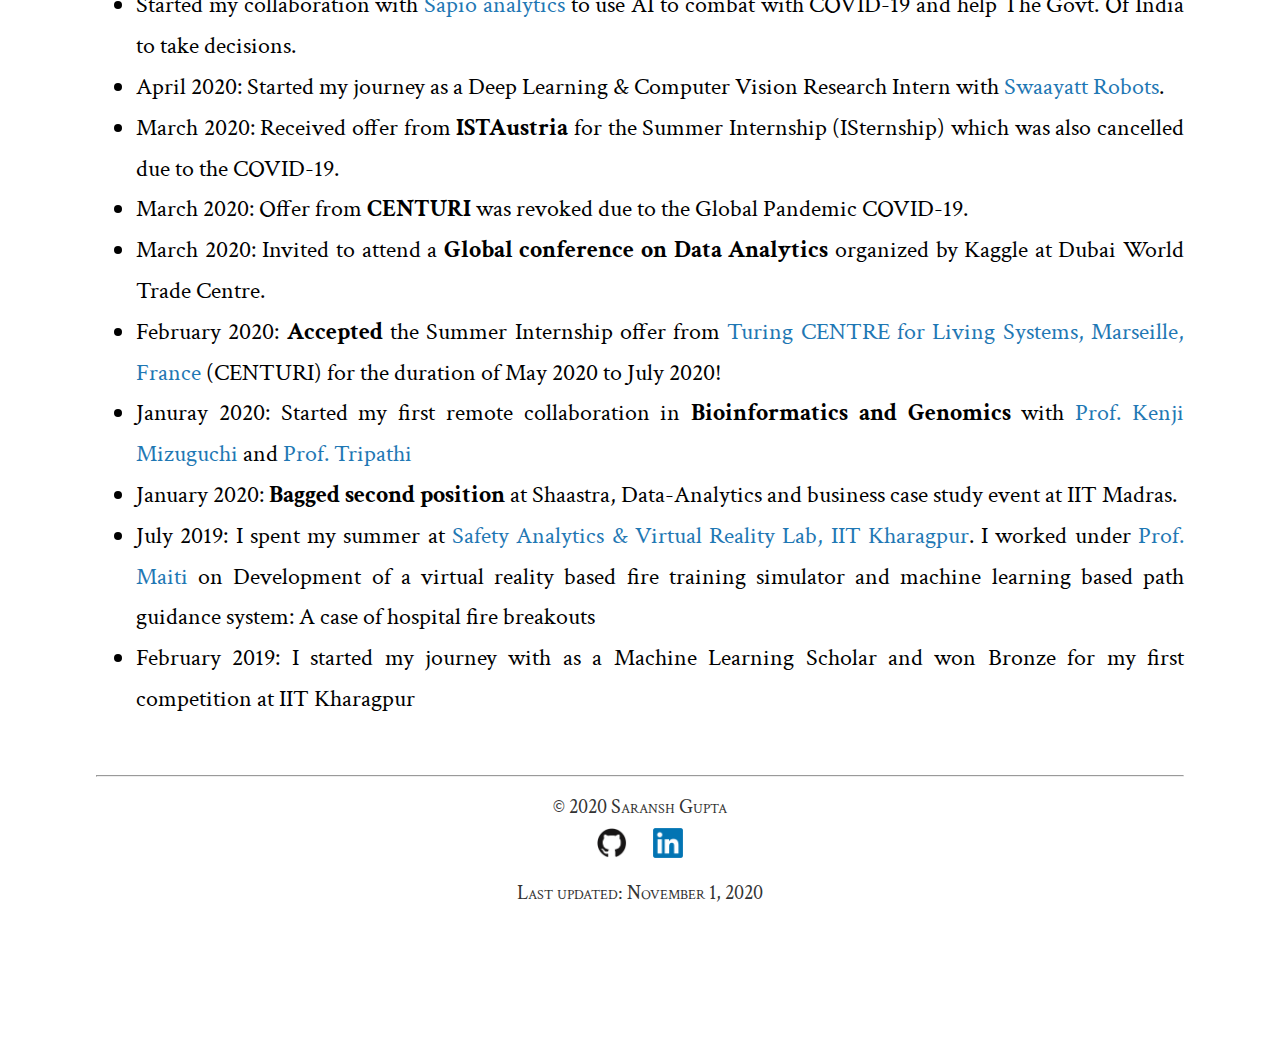
==== commit d310fb55: "Update index.html" ====
--- a/index.html
+++ b/index.html
@@ -41,22 +41,35 @@
 
     		<img src="images/formal_saransh_iit.jpg" alt="image" height="450" width="330"/>
 
-        	<p>Hi! I am Saransh Gupta. I am a 4th-year (pre-final year) undergraduate student at the Department of Industrial and Systems Engineering, Indian Institute of Technology Kharagpur. I am interested in Application of Machine Learning and Deep Learning espicially in Finance, Genomics and public utility. I have also expirience working with Virtual Reality, AI and Computer Vision.
+        	<p>Hi!
+			I am Saransh Gupta. I am a 5th-year (final year) undergraduate student at the Department of Industrial and Systems Engineering, Indian Institute of Technology Kharagpur. I am interested in Application of Machine Learning and Deep Learning espicially in Finance, Genomics and public utility. I have also expirience working with Virtual Reality, AI and Computer Vision.
             </p>
 			
-			<p> I am currently working with  <a href="https://www.parjanya.org/" target="_blank">Parjanya Creative Solutions</a> as a part time on contract machine learning and software development engineer from September 2020 to November 2020.
+			<p> I am currently working as a Data Science Associate-Intern at  <a href="https://www.zs.com/" target="_blank">ZS Associates PVT. LTD</a> since January 4th, 2021.
             </p>
 			<!-- <p>I am looking for a 6-month Internship (Dec 2020 or Jan 2021 - May 2021 or June 2021) in the field of Data Science. The internship will a part of my course worth 14 credits.</p> -->
 			
           <!--   <p>I am collaborating with <a href = "https://www.sapioanalytics.com/covid-19-decision-support-system/" target="_blank">Sapio analytics</a> which helps The Govt. Of India to take decisions to combat with COVID-19.</p> -->
-            <p>I have been working since the past 10 months with <a href="https://mizuguchilab.org/members/kenji-mizuguchi/" target="_blank">Prof. Kenji Mizuguchi</a> and <a href="https://mizuguchilab.org/research/dr-lokesh-p-tripathi-will-present-his-work-at-center-for-vaccine-and-adjuvant-research-kick-off-meeting-2017-10-3-5/" target="_blank">Mr. Lokesh P. Tripathi</a> on prediction of Non-small cell lung cancer with Machine Learning and identifying the key factors/genes which are mainly responsible for this type of cancer along with the potential drug targets for the disease.
+            <p>Between January, 2020 and November 2020, I have collaborated with <a href="https://mizuguchilab.org/members/kenji-mizuguchi/" target="_blank">Prof. Kenji Mizuguchi</a> and <a href="https://mizuguchilab.org/research/dr-lokesh-p-tripathi-will-present-his-work-at-center-for-vaccine-and-adjuvant-research-kick-off-meeting-2017-10-3-5/" target="_blank">Mr. Lokesh P. Tripathi</a> on prediction of Non-small cell lung cancer with Machine Learning and identifying the key factors/genes which are mainly responsible for this type of cancer along with the potential drug targets for the disease.
            
+		   
+		   
 		   </p> 
 
 
 </br>
+
+
+
+
          <h3>News</h3>
             <ul>
+			
+			<li>
+			4th Jan, 2021
+			Started working at ZS Associated PVT LTD. as a Data Science Associate-Intern.
+			
+			</li>
 			
 			<li>
 			
